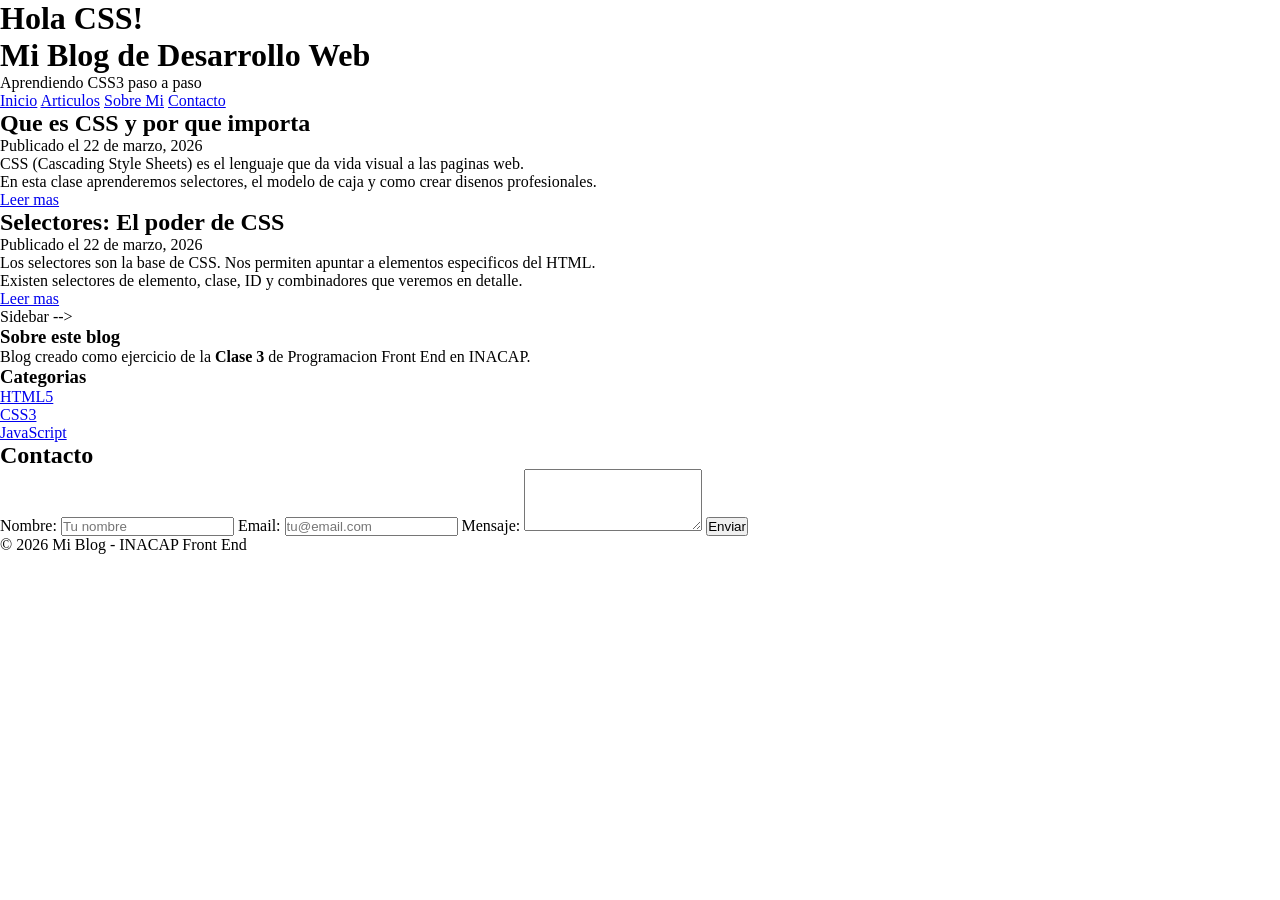
==== index.html @ c2d3c20b "Cambio de nombre en el index" ====
<!DOCTYPE html>
<html lang="es">
<head>
 <meta charset="UTF-8">
 <meta name="viewport"
 content="width=device-width, initial-scale=1.0">
 <title>Mi Blog - Clase 3 CSS</title>
 <link rel="stylesheet" href="style.css">
</head>
<body>
 <h1>Hola CSS!</h1>
</body>
<!-- Dentro de <body> -->
<!-- HEADER -->
<header>
 <h1>Mi Blog de Desarrollo Web</h1>
 <p>Aprendiendo CSS3 paso a paso</p>
 <nav>
 <a href="#inicio">Inicio</a>
 <a href="#articulos">Articulos</a>
 <a href="#about">Sobre Mi</a>
 <a href="#contacto">Contacto</a>
 </nav>
</header>
<!-- CONTENIDO PRINCIPAL -->
<main>
 <!-- Articulo 1 -->
 <article class="post">
 <h2>Que es CSS y por que importa</h2>
 <p class="meta">Publicado el 22 de marzo, 2026</p>
 <p>CSS (Cascading Style Sheets) es el lenguaje que
 da vida visual a las paginas web.</p>
 <p>En esta clase aprenderemos selectores, el modelo
 de caja y como crear disenos profesionales.</p>
 <a href="#" class="btn">Leer mas</a>
 </article>
 <!-- Articulo 2 (con clase extra "destacado") -->
 <article class="post destacado">
 <h2>Selectores: El poder de CSS</h2>
 <p class="meta">Publicado el 22 de marzo, 2026</p>
 <p>Los selectores son la base de CSS. Nos permiten
 apuntar a elementos especificos del HTML.</p>
 <p>Existen selectores de elemento, clase, ID y
 combinadores que veremos en detalle.</p>
 <a href="#" class="btn">Leer mas</a>
 </article>
  Sidebar -->
 <aside>
 <h3>Sobre este blog</h3>
 <p>Blog creado como ejercicio de la
 <strong>Clase 3</strong> de Programacion
 Front End en INACAP.</p>
 <h3>Categorias</h3>
 <ul>
 <li><a href="#">HTML5</a></li>
 <li><a href="#">CSS3</a></li>
 <li><a href="#">JavaScript</a></li>
 </ul>
 </aside>
</main> <!-- cierre de main -->
<!-- FORMULARIO DE CONTACTO -->
<section id="contacto">
 <h2>Contacto</h2>
 <form>
 <label for="nombre">Nombre:</label>
 <input type="text" id="nombre" name="nombre"
 placeholder="Tu nombre">
 <label for="email">Email:</label>
 <input type="email" id="email" name="email"
 placeholder="tu@email.com">
 <label for="mensaje">Mensaje:</label>
 <textarea id="mensaje" name="mensaje" rows="4"
 placeholder="Escribe tu mensaje...">
 </textarea>
 <button type="submit">Enviar</button>
 </form>
</section>
<!-- FOOTER -->
<footer>
 <p>&copy; 2026 Mi Blog - INACAP Front End</p>
</footer>
</html>
---- style.css ----
/* ============================
 RESET Y BASE
 ============================ */
*, *::before, *::after {
 box-sizing: border-box;
 margin: 0;
 padding: 0;
}
:root {
 --color-primary: #028090;
 --color-primary-dark: #015A66;
 --color-accent: #38BDF8;
 --color-bg: #F8FAFC;
 --color-text: #1E293B;
 --color-muted: #64748B;
 --color-white: #FFFFFF;
 --color-border: #E2E8F0;
 --font-main: Arial, Helvetica, sans-serif;
 --font-heading: Georgia, 'Times New Roman', serif;
}
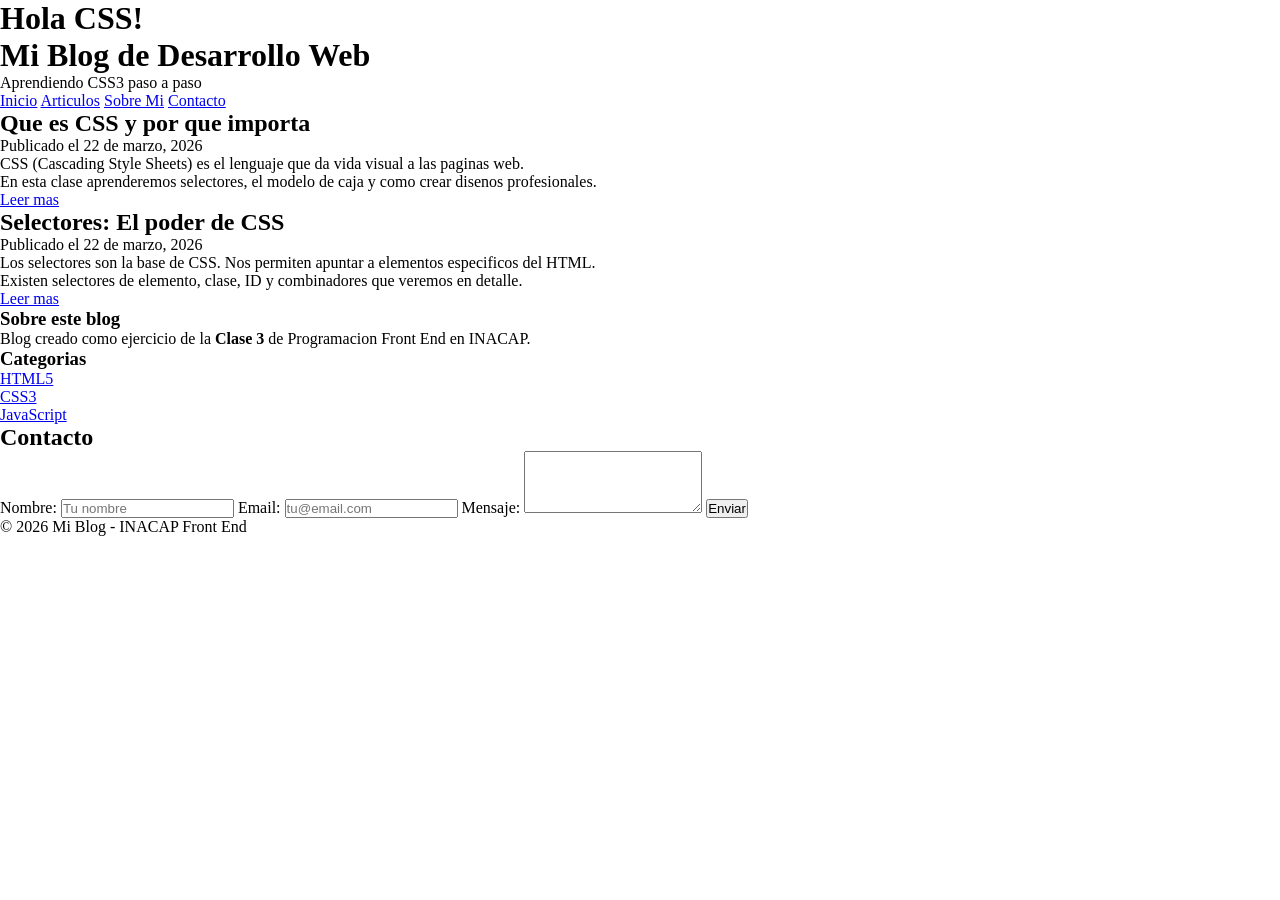
==== commit d14790d7: "Cambio en la flecha para comentado" ====
--- a/index.html
+++ b/index.html
@@ -44,7 +44,7 @@
  combinadores que veremos en detalle.</p>
  <a href="#" class="btn">Leer mas</a>
  </article>
-  Sidebar -->
+ <!-- Sidebar -->
  <aside>
  <h3>Sobre este blog</h3>
  <p>Blog creado como ejercicio de la
--- a/style.css
+++ b/style.css
@@ -6,6 +6,7 @@
  margin: 0;
  padding: 0;
 }
+
 :root {
  --color-primary: #028090;
  --color-primary-dark: #015A66;
@@ -17,4 +18,4 @@
  --color-border: #E2E8F0;
  --font-main: Arial, Helvetica, sans-serif;
  --font-heading: Georgia, 'Times New Roman', serif;
-}+}
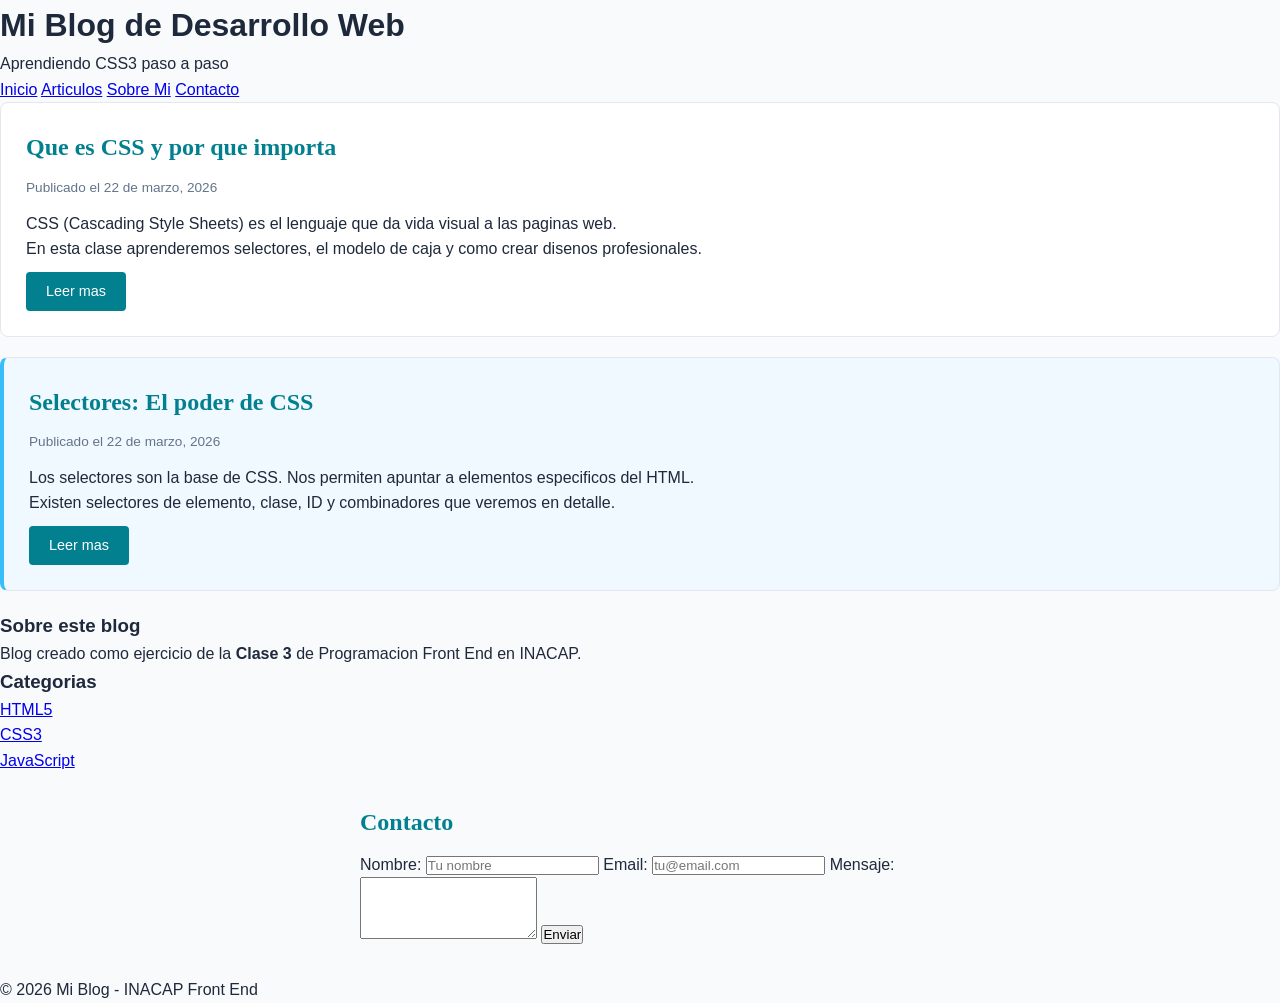
==== commit d2375e3b: "Update header and remove old heading in index.html Removed the old heading and added a new header se" ====
--- a/index.html
+++ b/index.html
@@ -8,9 +8,7 @@
  <link rel="stylesheet" href="style.css">
 </head>
 <body>
- <h1>Hola CSS!</h1>
-</body>
-<!-- Dentro de <body> -->
+    <!-- Dentro de <body> -->
 <!-- HEADER -->
 <header>
  <h1>Mi Blog de Desarrollo Web</h1>
@@ -79,4 +77,6 @@
 <footer>
  <p>&copy; 2026 Mi Blog - INACAP Front End</p>
 </footer>
-</html>+</body>
+
+</html>
--- a/style.css
+++ b/style.css
@@ -19,3 +19,47 @@
  --font-main: Arial, Helvetica, sans-serif;
  --font-heading: Georgia, 'Times New Roman', serif;
 }
+
+body {
+ font-family: var(--font-main);
+ font-size: 16px;
+ line-height: 1.6;
+ color: var(--color-text);
+ background-color: var(--color-bg);
+}
+h2 {
+ font-family: var(--font-heading);
+ color: var(--color-primary);
+ margin-bottom: 10px;
+}
+.post {
+ background-color: var(--color-white);
+ padding: 25px;
+ margin-bottom: 20px;
+ border: 1px solid var(--color-border);
+ border-radius: 8px;
+}
+.meta {
+ color: var(--color-muted);
+ font-size: 0.85rem;
+ margin-bottom: 12px;
+}
+.btn {
+ display: inline-block;
+ background-color: var(--color-primary);
+ color: var(--color-white);
+ padding: 8px 20px;
+ text-decoration: none;
+ border-radius: 4px;
+ font-size: 0.9rem;
+ margin-top: 10px;
+}
+.destacado {
+ border-left: 4px solid var(--color-accent);
+ background-color: #F0F9FF;
+}
+#contacto {
+ max-width: 600px;
+ margin: 30px auto;
+ padding: 0 20px;
+}
